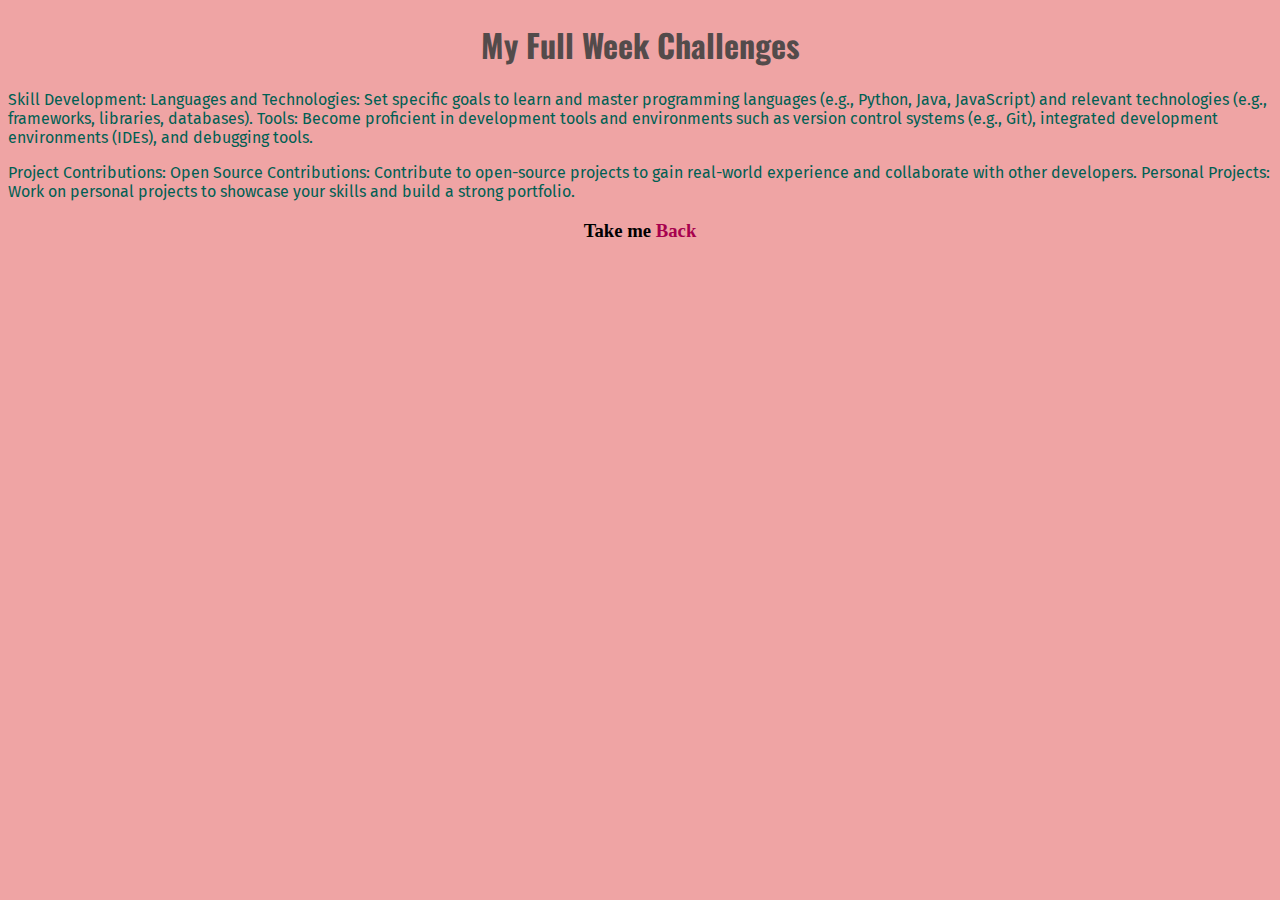
==== project1/full-week.html @ e64b61dd "intial commit" ====
<!DOCTYPE html>
<html lang="en">
  <head>
    <title>My Upcoming Challenges</title>
    <link href="daily-challenge.css" rel="stylesheet"/>
    <link rel="preconnect" href="https://fonts.googleapis.com">
    <link rel="preconnect" href="https://fonts.gstatic.com" crossorigin>
    <link href="https://fonts.googleapis.com/css2?family=Fira+Sans:ital,wght@0,300;0,400;0,500;0,600;0,700;0,800;0,900;1,200;1,300;1,400;1,500;1,600;1,700;1,800;1,900&family=Oswald:wght@200..700&display=swap" rel="stylesheet">
        
    <body>
      <h1>My Full Week Challenges</h1>
      <p id="pg">
        Skill Development: Languages and Technologies: Set specific goals to
        learn and master programming languages (e.g., Python, Java, JavaScript)
        and relevant technologies (e.g., frameworks, libraries, databases).
        Tools: Become proficient in development tools and environments such as
        version control systems (e.g., Git), integrated development environments
        (IDEs), and debugging tools.
      </p>
      <p id="pg">
        Project Contributions: Open Source Contributions: Contribute to
        open-source projects to gain real-world experience and collaborate with
        other developers. Personal Projects: Work on personal projects to
        showcase your skills and build a strong portfolio.
      </p>
      <h3>Take me<a href="index.html"> Back </a></h3>
    </body>
  </head>
</html>
---- project1/daily-challenge.css ----
p {
  font-family: "Fira Sans", sans-serif;
  text-align: center;
  color: rgb(228, 186, 186);
}
h1 {
  font-family: "Oswald", sans-serif;
  text-align: center;
  color: rgb(83, 75, 75);
}
a {
  color: rgb(167, 1, 78);
  text-decoration: none;
}
a:hover {
  text-decoration: underline;
}

#todays-challenge {
  color: rgb(170, 96, 83);
  font-weight: bold;
  font-size: 52px;
}

img{
  width: 200px ;
  height: 200px;
  border-radius: 100px;
}

#anchor{
  color:rgb(00, 96, 83);;
}

body{
  background-color: rgb(239, 164, 164);
  text-align: center;
}

#pg{
  text-align: start;
  color: rgb(00, 96, 83);
}
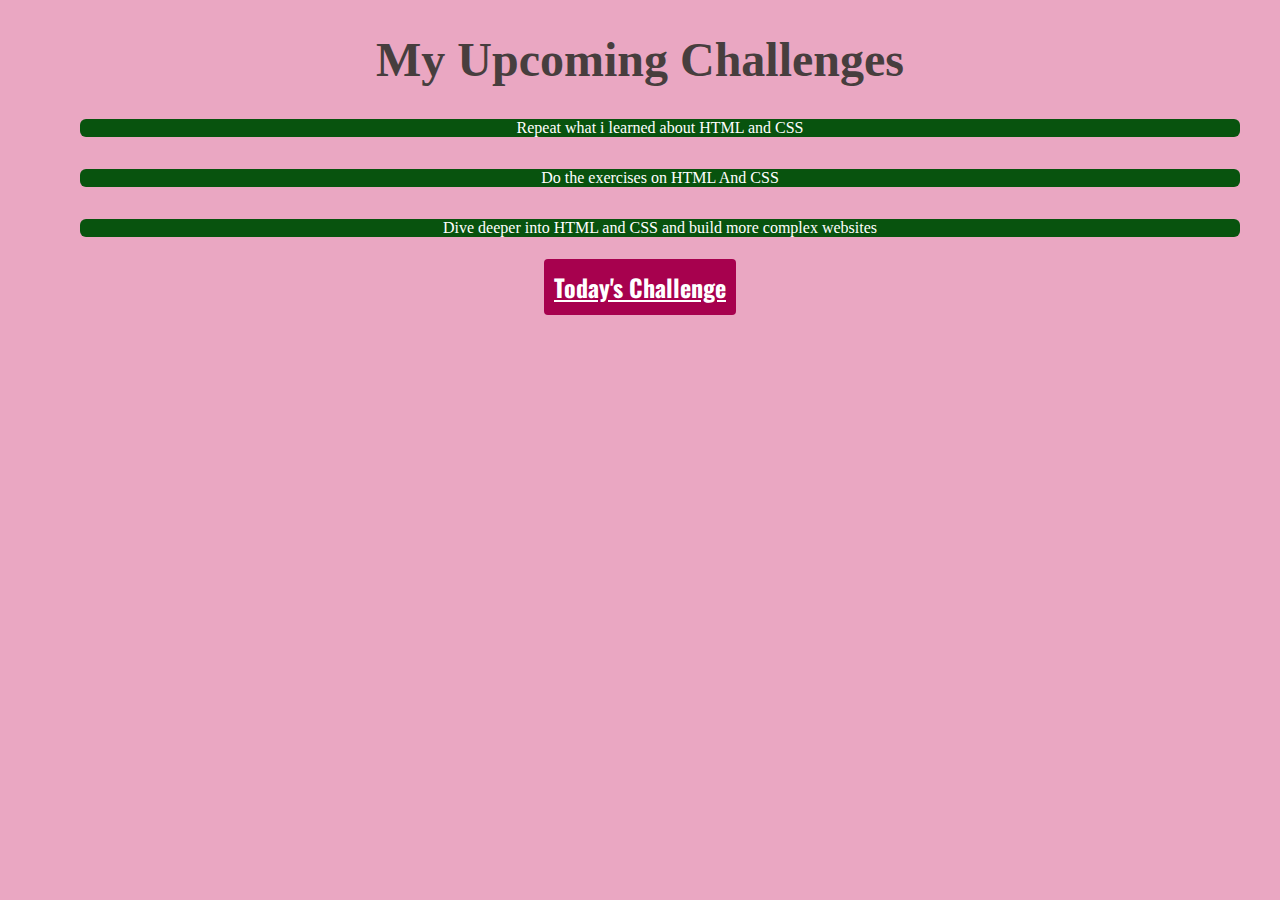
==== commit e75f3098: "2nd Day of Web Development" ====
--- a/project1/full-week.html
+++ b/project1/full-week.html
@@ -2,28 +2,23 @@
 <html lang="en">
   <head>
     <title>My Upcoming Challenges</title>
-    <link href="daily-challenge.css" rel="stylesheet"/>
+    
+    <link href="full-week.css" rel="stylesheet"/>
     <link rel="preconnect" href="https://fonts.googleapis.com">
     <link rel="preconnect" href="https://fonts.gstatic.com" crossorigin>
     <link href="https://fonts.googleapis.com/css2?family=Fira+Sans:ital,wght@0,300;0,400;0,500;0,600;0,700;0,800;0,900;1,200;1,300;1,400;1,500;1,600;1,700;1,800;1,900&family=Oswald:wght@200..700&display=swap" rel="stylesheet">
-        
+  </head>
     <body>
-      <h1>My Full Week Challenges</h1>
-      <p id="pg">
-        Skill Development: Languages and Technologies: Set specific goals to
-        learn and master programming languages (e.g., Python, Java, JavaScript)
-        and relevant technologies (e.g., frameworks, libraries, databases).
-        Tools: Become proficient in development tools and environments such as
-        version control systems (e.g., Git), integrated development environments
-        (IDEs), and debugging tools.
-      </p>
-      <p id="pg">
-        Project Contributions: Open Source Contributions: Contribute to
-        open-source projects to gain real-world experience and collaborate with
-        other developers. Personal Projects: Work on personal projects to
-        showcase your skills and build a strong portfolio.
-      </p>
-      <h3>Take me<a href="index.html"> Back </a></h3>
+      <h1>My Upcoming Challenges</h1>
+      <ol>
+        <li>Repeat what i learned about HTML and CSS</li>
+        <li>Do the exercises on HTML And CSS</li>
+        <li>Dive deeper into HTML and CSS and build more complex websites</li>
+      </ol>
+     
+      <h3><a href="index.html"> Today's Challenge</a></h3>
+
+       
     </body>
-  </head>
+  
 </html>
--- a/project1/full-week.css
+++ b/project1/full-week.css
@@ -0,0 +1,41 @@
+p{
+    font-family: 'Fira Sans',sans-serif;
+}
+
+a{
+    background-color: rgb(167, 1, 78);
+    color: white;
+    font-family: 'Oswald', sans-serif;
+    border-radius: 4px;
+    font-size:24px;
+    padding: 10px;
+    border: 1px rgb(167, 1, 78);
+}
+
+body{
+    background-color: rgba(232, 157, 187, 0.899);
+    text-align: center;
+}
+
+h1{
+    font-size: 48px;
+    color:rgb(71,62,62);
+}
+
+ol{
+    list-style: none;
+}
+
+a:hover{
+    text-decoration: none;
+    background-color: rgb(180, 12, 90);
+    border: 2px solid white;
+}
+
+li{
+    background-color: rgb(8, 83, 14);
+    border-radius: 6px;
+    color: white;
+    margin: 32px;
+}
+ 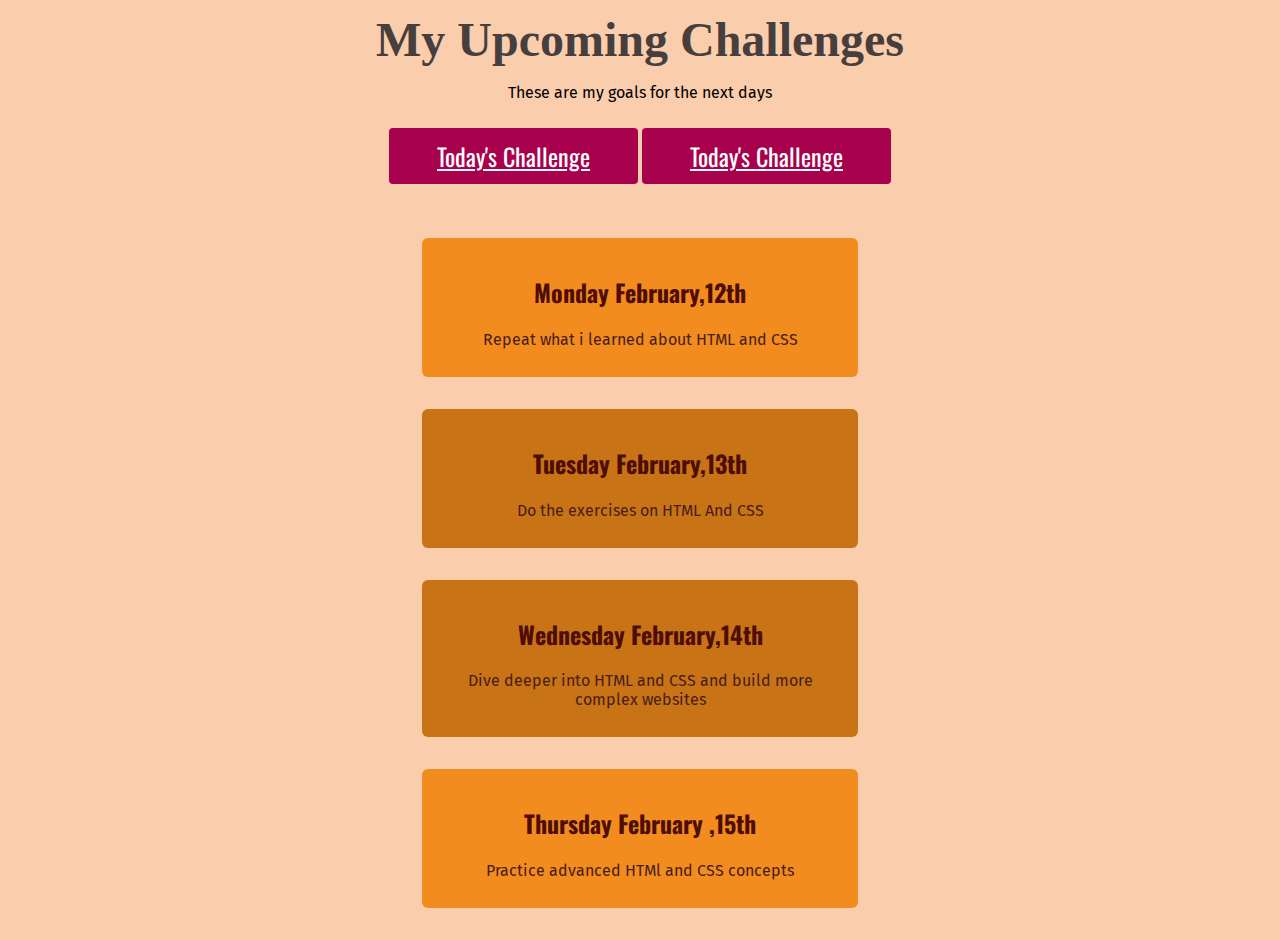
==== commit 1555b564: "3rd Day of Web Development" ====
--- a/project1/full-week.html
+++ b/project1/full-week.html
@@ -2,23 +2,41 @@
 <html lang="en">
   <head>
     <title>My Upcoming Challenges</title>
-    
-    <link href="full-week.css" rel="stylesheet"/>
-    <link rel="preconnect" href="https://fonts.googleapis.com">
-    <link rel="preconnect" href="https://fonts.gstatic.com" crossorigin>
-    <link href="https://fonts.googleapis.com/css2?family=Fira+Sans:ital,wght@0,300;0,400;0,500;0,600;0,700;0,800;0,900;1,200;1,300;1,400;1,500;1,600;1,700;1,800;1,900&family=Oswald:wght@200..700&display=swap" rel="stylesheet">
+
+    <link href="full-week.css" rel="stylesheet" />
+    <link rel="preconnect" href="https://fonts.googleapis.com" />
+    <link rel="preconnect" href="https://fonts.gstatic.com" crossorigin />
+    <link
+      href="https://fonts.googleapis.com/css2?family=Fira+Sans:ital,wght@0,300;0,400;0,500;0,600;0,700;0,800;0,900;1,200;1,300;1,400;1,500;1,600;1,700;1,800;1,900&family=Oswald:wght@200..700&display=swap"
+      rel="stylesheet"
+    />
   </head>
-    <body>
+  <body>
+    <header>
       <h1>My Upcoming Challenges</h1>
+      <p id="description">These are my goals for the next days</p>
+      <a href="index.html"> Today's Challenge</a>
+      <a href="index.html"> Today's Challenge</a>
+    </header>
+    <main>
       <ol>
-        <li>Repeat what i learned about HTML and CSS</li>
-        <li>Do the exercises on HTML And CSS</li>
-        <li>Dive deeper into HTML and CSS and build more complex websites</li>
+        <li>
+          <h2>Monday February,12th</h2>
+          <p >Repeat what i learned about HTML and CSS</p>
+        </li>
+        <li class="highlight-color">
+          <h2>Tuesday February,13th</h2>
+          <p >Do the exercises on HTML And CSS</p>
+        </li>
+        <li class="highlight-color">
+          <h2>Wednesday February,14th</h2>
+          <p >Dive deeper into HTML and CSS and build more complex websites</p>
+        </li>
+        <li>
+          <h2>Thursday February ,15th</h2>
+          <p >Practice advanced HTMl and CSS concepts</p>
+        </li>
       </ol>
-     
-      <h3><a href="index.html"> Today's Challenge</a></h3>
-
-       
-    </body>
-  
-</html>
+    </main>
+  </body>
+</html> 
--- a/project1/full-week.css
+++ b/project1/full-week.css
@@ -8,22 +8,33 @@
     font-family: 'Oswald', sans-serif;
     border-radius: 4px;
     font-size:24px;
-    padding: 10px;
+    padding: 10px 48px;
     border: 1px rgb(167, 1, 78);
 }
 
 body{
-    background-color: rgba(232, 157, 187, 0.899);
+    background-color: rgba(249, 199, 163, 0.899);
     text-align: center;
+}
+
+header{
+    margin-bottom: 64px;
 }
 
 h1{
     font-size: 48px;
     color:rgb(71,62,62);
+    margin: 12px 0;
+}
+#description{
+    margin-bottom: 36px;
 }
 
 ol{
     list-style: none;
+    width: 500px;
+    margin:36px auto 0 auto ;
+    padding: 0;
 }
 
 a:hover{
@@ -33,9 +44,30 @@
 }
 
 li{
-    background-color: rgb(8, 83, 14);
+    background-color: rgb(243, 140, 30);
     border-radius: 6px;
     color: white;
     margin: 32px;
+    padding: 16px;
 }
- + 
+p{
+    font-family: 'Fira Sans',sans-serif;
+    margin-bottom: 36px;
+}
+
+h2{
+    color: rgb(78,13,5);
+    font-family: 'Oswald',sans-serif;
+  } 
+
+  main p{
+    margin: 12px;
+    color: rgb(71,29,22);
+  }
+
+.highlight-color{  
+    background-color: rgb(201, 115, 23);
+}
+
+
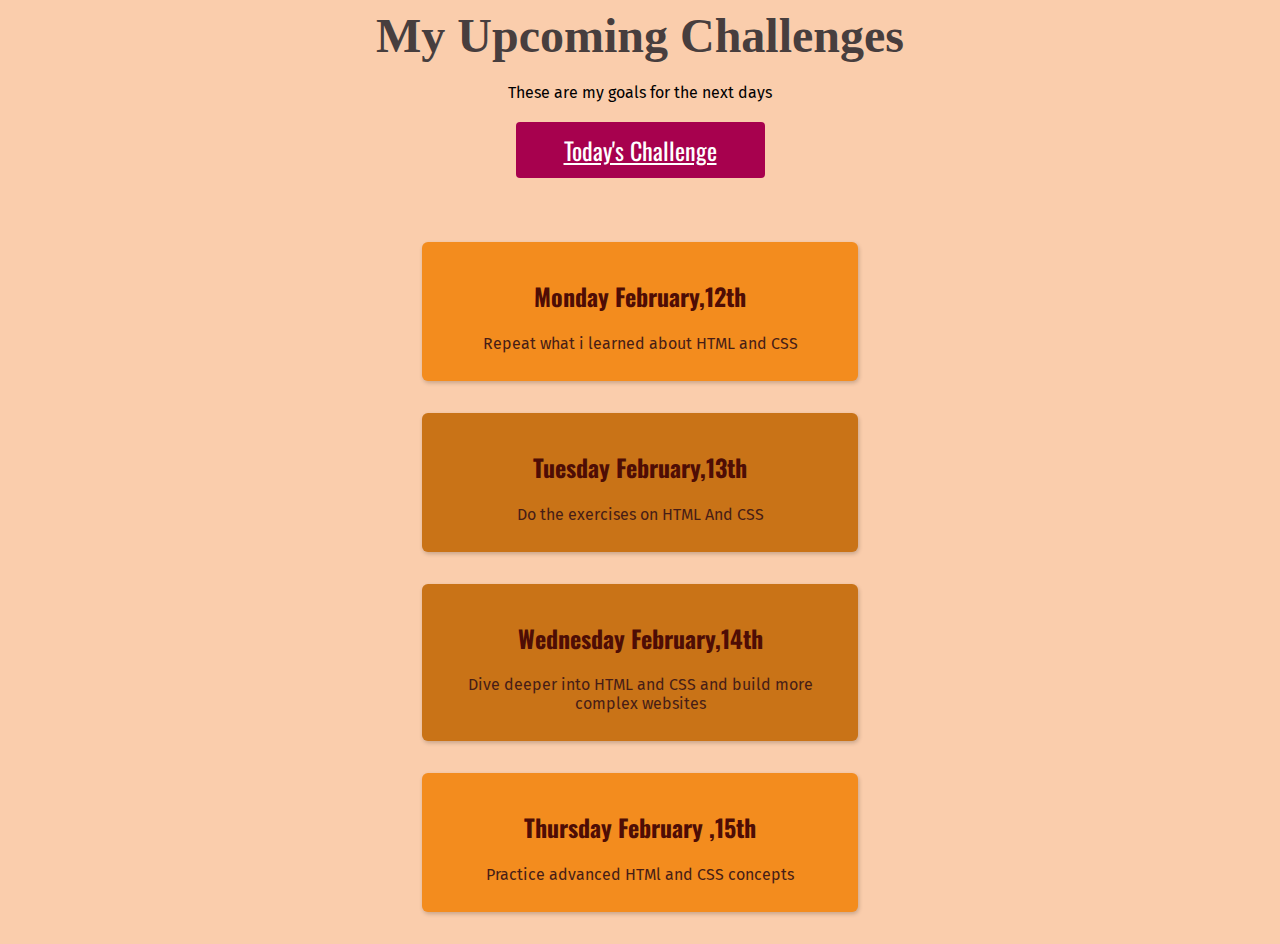
==== commit e21d4675: "3rd Day of Web Development" ====
--- a/project1/full-week.html
+++ b/project1/full-week.html
@@ -15,7 +15,6 @@
     <header>
       <h1>My Upcoming Challenges</h1>
       <p id="description">These are my goals for the next days</p>
-      <a href="index.html"> Today's Challenge</a>
       <a href="index.html"> Today's Challenge</a>
     </header>
     <main>
--- a/project1/full-week.css
+++ b/project1/full-week.css
@@ -10,6 +10,9 @@
     font-size:24px;
     padding: 10px 48px;
     border: 1px rgb(167, 1, 78);
+    display: inline-block;
+    margin:  0;
+   
 }
 
 body{
@@ -24,10 +27,10 @@
 h1{
     font-size: 48px;
     color:rgb(71,62,62);
-    margin: 12px 0;
+    margin: 0 ;
 }
 #description{
-    margin-bottom: 36px;
+    margin:20px;
 }
 
 ol{
@@ -49,6 +52,7 @@
     color: white;
     margin: 32px;
     padding: 16px;
+    box-shadow: 1px 2px 4px rgba(0, 0, 0, 0.2);
 }
  
 p{
